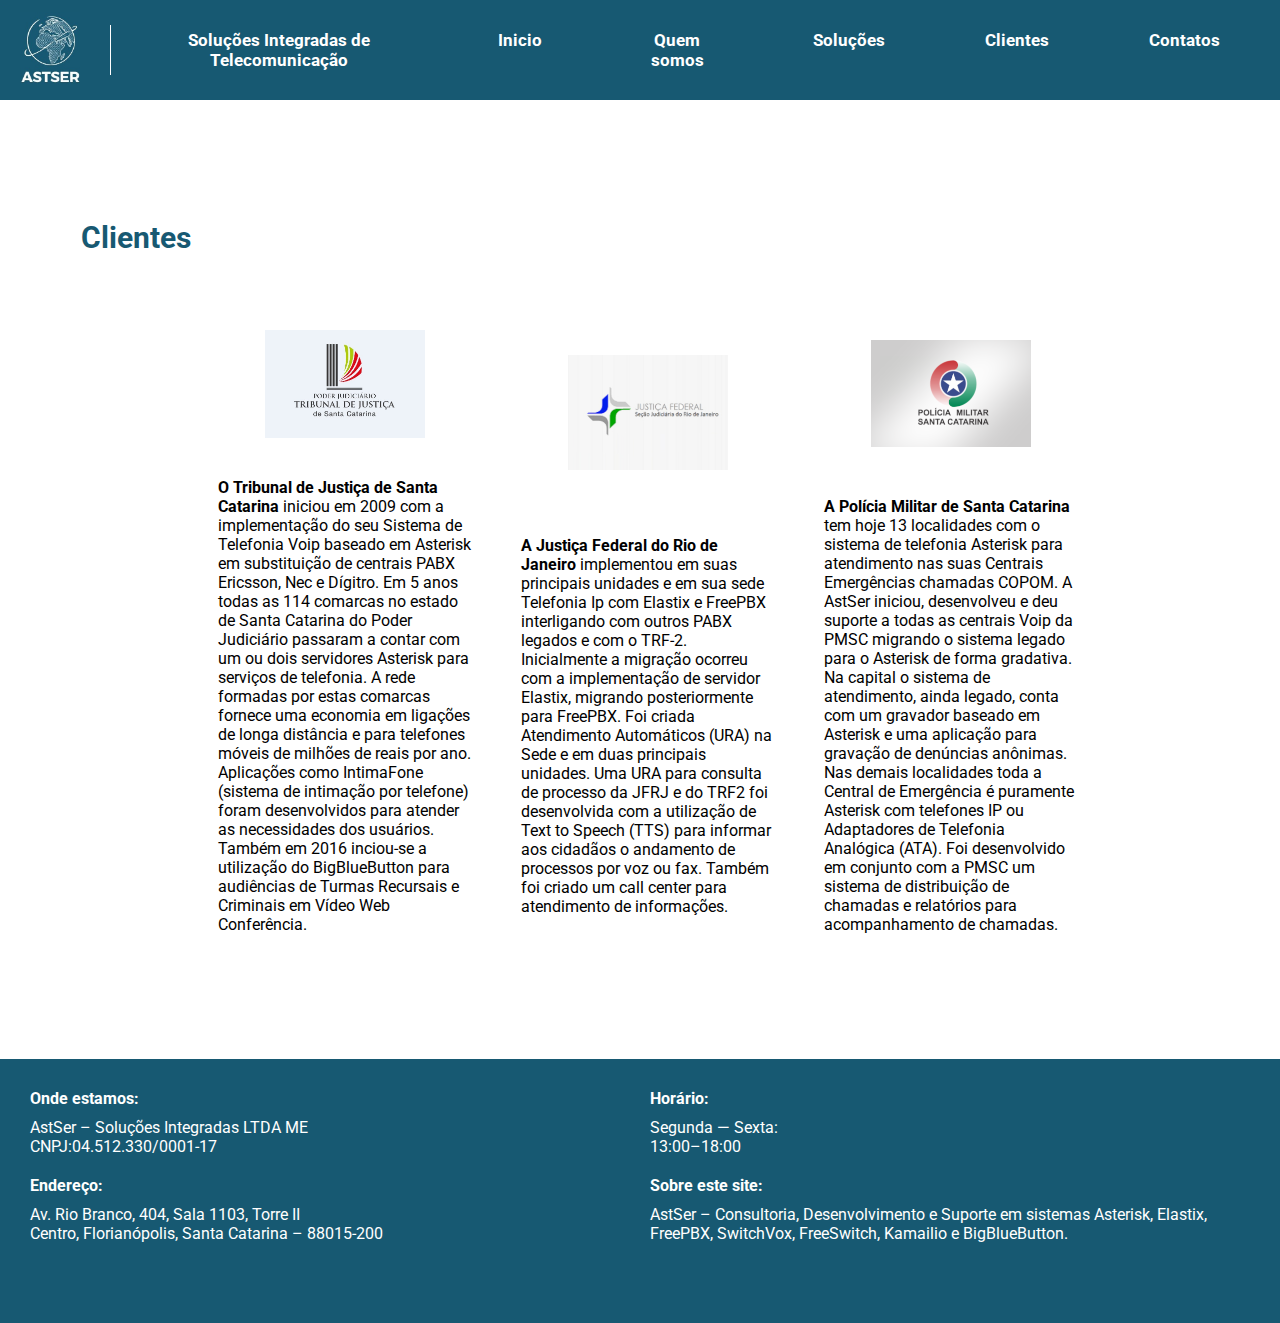
==== pages/clientes.html @ 1d49e688 "update" ====
<!DOCTYPE html>
<html lang="pt-br">
<head>
    <meta charset="UTF-8">
    <meta http-equiv="X-UA-Compatible" content="IE=edge">
    <meta name="viewport" content="width=device-width, initial-scale=1.0">
    <title>Astser</title>
    
    <link rel="preconnect" href="https://fonts.googleapis.com">
    <link rel="preconnect" href="https://fonts.gstatic.com" crossorigin>
    <link href="https://fonts.googleapis.com/css2?family=Roboto:wght@100&display=swap" rel="stylesheet">
    <link rel="stylesheet" href="https://fonts.googleapis.com/css2?family=Material+Symbols+Outlined:opsz,wght,FILL,GRAD@48,400,0,0" />
    <link href="https://fonts.googleapis.com/css2?family=Roboto:wght@100;900&display=swap" rel="stylesheet">
    <link rel="stylesheet" href="../style.css">
    <link rel="stylesheet" href="../css_page/clientes.css">
    <script src="https://code.jquery.com/jquery-3.6.1.min.js" integrity="sha256-o88AwQnZB+VDvE9tvIXrMQaPlFFSUTR+nldQm1LuPXQ=" crossorigin="anonymous"></script>
    <script src="../prog.js"></script>
</head>
<body>
    
        <header>
            <div class="menu active">
                <div class="empresa">
                    <div id="logo">
                        <a href="#"><img src="../images/imgOrg.jpg" alt=""></a>
                    </div>
                    <div class="traco"></div>
                    <div id="frase">
                        <p>Soluções Integradas de Telecomunicação</p>
                    </div>
                </div>
                <div><span id="icon-menu" class="material-symbols-outlined" style="cursor: pointer;" onclick="clickMenu()">menu</span></div>
                <div>
                    <div>
                        <ul id="itens" class="itens">
                            <li><a href="../index.html">Inicio</a></li>
                            <li><a href="quemSomos.html">Quem somos</a></li>
                            <li><a href="solucoes.html">Soluções</a></li>
                            <li><a href="clientes.html">Clientes</a></li>
                            <li><a href="contato.html">Contatos</a></li>
                        </ul>
                    </div>
                    <ul class="itens-2">
                        <a href="../index.html">
                            <li>Inicio</li>
                        </a>
                        <a href="quemSomos.html">
                            <li>Quem somos</li>
                        </a>
                        <a href="solucoes.html">
                            <li>Soluções</li>
                        </a>
                        <a href="clientes.html">
                            <li>Clientes</li>
                        </a>
                        <a href="contato.html">
                            <li>Contatos</li>
                        </a>
                    </ul>
                </div>
            </div>
        </header>

        <main>
            <div class="clients">
                <div class="card-client">
                    <div id="title-clients">
                        <h2>Clientes</h2>
                    </div>
                    <div class="client-content">
                        <div class="img-clients">
                            <img src="../images/TJSC-1.jpg" alt="">
                            <p><b>O Tribunal de Justiça de Santa Catarina</b> iniciou em 2009 com a implementação do seu Sistema de Telefonia Voip baseado em Asterisk em substituição de centrais PABX Ericsson, Nec e Dígitro. Em 5 anos todas as 114 comarcas no estado de Santa Catarina do Poder Judiciário passaram a contar com um ou dois servidores Asterisk para serviços de telefonia. A rede formadas por estas comarcas fornece uma economia em ligações de longa distância e para telefones móveis de milhões de reais por ano. Aplicações como IntimaFone (sistema de intimação por telefone) foram desenvolvidos para atender as necessidades dos usuários. Também em 2016 inciou-se a utilização do BigBlueButton para audiências de Turmas Recursais e Criminais em Vídeo Web Conferência.</p>
                        </div>
                        <div class="img-clients space">
                            <img src="../images/justiça.jpg" alt="">
                            <p><b>A Justiça Federal do Rio de Janeiro</b> implementou em suas principais unidades e em sua sede Telefonia Ip com Elastix e FreePBX interligando com outros PABX legados e com o TRF-2. Inicialmente a migração ocorreu com a implementação de servidor Elastix, migrando posteriormente para FreePBX. Foi criada Atendimento Automáticos (URA) na Sede e em duas principais unidades. Uma URA para consulta de processo da JFRJ e do TRF2 foi desenvolvida com a utilização de Text to Speech (TTS) para informar aos cidadãos o andamento de processos por voz ou fax. Também foi criado um call center para atendimento de informações.</p>
                        </div>
                        <div class="img-clients">
                            <img src="../images/image2.png" alt="">
                            <p><b>A Polícia Militar de Santa Catarina</b> tem hoje 13 localidades com o sistema de telefonia Asterisk para atendimento nas suas Centrais Emergências chamadas COPOM. A AstSer iniciou, desenvolveu e deu suporte a todas as centrais Voip da PMSC migrando o sistema legado para o Asterisk de forma gradativa. Na capital o sistema de atendimento, ainda legado, conta com um gravador baseado em Asterisk e uma aplicação para gravação de denúncias anônimas. Nas demais localidades toda a Central de Emergência é puramente Asterisk com telefones IP ou Adaptadores de Telefonia Analógica (ATA). Foi desenvolvido em conjunto com a PMSC um sistema de distribuição de chamadas e relatórios para acompanhamento de chamadas.</p>
                        </div>
                    </div>
                </div>
            </div>
        </main>

        <footer>
            <div class="footer">
                <div class="footer-content">
                    <div class="footer-space1">
                        <div class="footer-info">
                            <h4>Onde estamos:</h4>
                            <p>AstSer – Soluções Integradas LTDA ME</p>
                            <p>CNPJ:04.512.330/0001-17</p>
                        </div>
                        <div class="footer-info">
                            <h4>Endereço:</h4>
                            <p>Av. Rio Branco, 404, Sala 1103, Torre II</p>
                            <p>Centro, Florianópolis, Santa Catarina – 88015-200</p>
                        </div>
                    </div>

                    <div class="footer-space2">
                        <div class="footer-info">
                            <h4>Horário:</h4>
                            <p>Segunda — Sexta:</p>
                            <p>13:00–18:00</p>
                        </div>
                        <div class="footer-info">
                            <h4>Sobre este site:</h4>
                            <p>AstSer – Consultoria, Desenvolvimento e Suporte em sistemas Asterisk, Elastix, FreePBX, SwitchVox, FreeSwitch, Kamailio e BigBlueButton.</p>
                        </div>
                    </div>
                </div>
            </div>
        </footer>
</body>
</html>
---- style.css ----
/* MENU */
*{
    padding: 0px;
    margin: 0px;
    font-family: 'Roboto', sans-serif;
}
.menu{
    text-align: center;
    margin: auto;
    background-color: #175972; 
    font-weight: bold;
    margin: auto;
    padding: 15px;
    box-sizing: border-box;
    width: 100%;
    color: white;
    /* MENU FIXO */
    position: fixed;
    top: 0;
    z-index: 999;
}
.menu a{
    text-decoration: none;
    color: white;
}
.empresa p{
    margin: 15px;
}
#logo img{
    width: 60px;
}
.itens{
    display: none;
    list-style-type: none;
    flex-direction: column; 
    text-align: left;
    position: fixed;
    background-color: #175972;
    margin-top: 25px; 
    height: 100%;
    padding: 40px;
    left: 0;
} 
.itens li{
    margin-top: 20px;
}

.itens li:hover{
    background-color: #34bcee3f; 
}
.itens-2{
    display: none;
    text-align: center;
    list-style-type: none;
    flex-direction: column;
}
.itens li{
    padding: 10px;
}
#icon-menu{
    float: left;
}
/* BEM-VINDO A ASTSER */

.content{
    display: flex;
    min-height: 350px;
    margin-top: 170px;
}
.div-content{
    display: flex;
    width: 100%;
    background-image: url("images/global2.png");
    background-size: cover;
    background-position: left;
    flex-direction: column;
    justify-content: center;
    text-align: left;
    padding-left: 15px;
}
#title-content{
    margin-bottom: 20px;
    font-weight: bold;
    color: white;
}
#title-content span{
    color: #175972;
    font-weight: bold;
}
#paragraph-content p{
    margin-right: 150px;
    color: rgba(255, 255, 255, 0.797);
}
.btn-content{
    margin-top: 30px;
}
.btn-content div:nth-child(2){
    background-color: white;
}
.btn-content div:nth-child(2) a{
    color: #175972;
}
.btn-content div:nth-child(2):hover{
    background-color: #34bcee3f;
}
.btn-content div:nth-child(2) a:hover{
    color: white;
}
.btn{
    display: inline-block;
    background-color: #175972;
    padding: 10px;
    padding-left: 25px;
    padding-right: 25px;
    border-radius: 10px;
    border: none;
    text-decoration: none;
    font-weight: bold;
    text-align: center;
    margin: 6px;
    max-width: 25%;
    font-size: 12px;
    cursor: pointer;
}
.btn a{
    text-decoration: none;
    color: white;
}
.btn:hover{
    background-color: #34bcee3f;
    color: rgb(255, 255, 0);
    font-weight: bold;
    transition: 1s;
} 
/* QUEM SOMOS */

.who-we{
    color: rgb(0, 0, 0);
    text-align: left;
}
.who-content{
    padding-left: 5px;
    margin: 10px;
}
.who-content h2{
    font-weight: bold;
    color: #175972;
    margin-bottom: 20px;
}
.who-img img{
    width: 100%;
}
/* SOLUÇÕES */
.solucoes{
    display: flex;
    flex-direction: column;
    text-align: left;
    padding-left: 15px;
    padding: 20px;
    color: rgb(0, 0, 0);
    background-color: rgba(128, 128, 128, 0.126);
}
.solucoes h2{
    font-weight: bold;
    color: #175972;
    margin-bottom: 20px;
}
.solucoes-content{
    display: flex;
    flex-direction: column;
    margin-top: 70px;
    color: white;
}
.solucoes-itens{
    border: 1px solid #175972;
    border-radius: 10px;
    padding: 15px;
    background-color: #175972;
    margin-bottom: 20px;
}
.solucoes-itens h3{
    text-align: center;
    margin: 10px;
}
.icon-img{
    display: flex;
    justify-content: center;
}
.icon-img img{
   max-width: 90px;
}
/* CLIENTES */
.clients{
    padding-left: 15px;
    margin-top: 25px;
}
.client-content{
    margin-bottom: 100px;
}
#title-clients{
    text-align: left;
    font-weight: bold;
    color: #175972;
}
.card-client{
    display: flex;
    flex-direction: column;
}
.img-clients{
    margin: auto;
    margin-top: 50px;
}
.img-clients.space p{
    margin-bottom: 18px;
}
.img-clients img{
    display: flex;
    width: 160px;
    margin: auto;
    padding-bottom: 40px;
}
/* FOOTER */

.footer{
    display: flex;
    background-color: #175972;
    color: white;
    padding: 20px;
    justify-content: center;
}
.footer-info{
    padding: 10px;
}
.footer-info h4{
    margin-bottom: 10px;
}

/* RESPONSIVIDADE MENU */

@media (min-width:700px) {
    .content{
        margin-top: 95px;
    }
    .traco{
        width: 1px;
        height: 50px;
        margin-left: 10px;
        background-color: white;
    }
    .empresa{
        display: flex;
        align-items: center;
    }
    .menu{
        display: flex;
        justify-content: space-around;
        font-size: 15px;
        align-items: center;
        padding: 10px;
    }
    #icon-menu{
        display: none;
    } 
    .itens{
        position: none;
        display: none;
    }
    .itens li{
        display: none;
    }
    .itens-2{
        display: flex;
        flex-direction: row;
    }
    .itens-2 li{
        margin: 20px;
    }
    .itens-2 a:hover{
        background-color: #34bcee3f; 
        border-radius: 15px;
        transition: 1.0s;
    }
}
@media (min-width:1000px) {
    /* MENU */
    .itens{
        position: none;
        display: none;
    }
    .itens-2 li{
        margin-left: 50px;
        margin-right: 50px;
    }
    .traco{
        width: 1px;
        height: 50px;
        margin-left: 30px;
        background-color: white;
    }
    #logo{
        margin-left: 10px;
    }
    /*  QUEM SOMOS */
    .who-we{
        display: flex;
    }
    .who-content{
        display: flex;
        flex-direction: column;
        padding-top: 20px;
        font-size: 20px;
    }
    .who-img img{
        min-width: 50%;
    }
    /* FOOTER */
    .footer-content{
        display: flex;
        justify-content: space-between;
        padding-bottom: 50px;
    }
    .footer-space1{
        width: 50%;
    }
    .footer-space2{
        width: 50%;
    }
}
@media (min-width:1200px) {
    .menu{
        font-size: 17px;
        padding: 10px;
    }
    .solucoes{
        font-size: 20px;
        align-items: center;
    }
    .solucoes-content{
        flex-direction: row;
        justify-content: center;
        padding-bottom: 100px;
    }
    .solucoes-itens{
        margin: 23px;
        width: 25%;
        font-size: 17px;
    }
    .solucoes-exp{
        display: flex;
        flex-direction: column;
        width: 50%;
        justify-content: center;
        margin-right: 500px;
    }
    .card-client{
        align-items: center;
    }
    .client-content{
        display: flex;
        justify-content: center;
    }
    #title-clients{
        display: flex;
        flex-direction: row;
        width: 50%;
        margin-right: 500px;
        font-size: 20px;
        margin-bottom: 50px;
    }
    .img-clients{
        width: 20%;
        display: flex;
        margin: 25px;
        flex-direction: column;
    }
}
/* RESPONSIVIDADE CONTENT */

@media (min-width:1500px) {
    .content{
        min-height: 500px;
    }
    .div-content{
        align-items: center;
    }
    .btn{
       font-size: 17px;
    }
    .words-content{
        width: 50%;
        display: flex;
        font-size: 25px;
        flex-direction: column;
        justify-content: center;
        margin-right: 500px;
    }
    .who-img{
        width: 1200px;
        margin-right: 160px;
    }
    .who-img img{
        width: 600px;
    }
    .who-content{
        margin-left: 385px;
    }
    .solucoes-itens{
        width: 15%;
    }
}
---- css_page/clientes.css ----
.clients{
    margin-top: 220px;
}
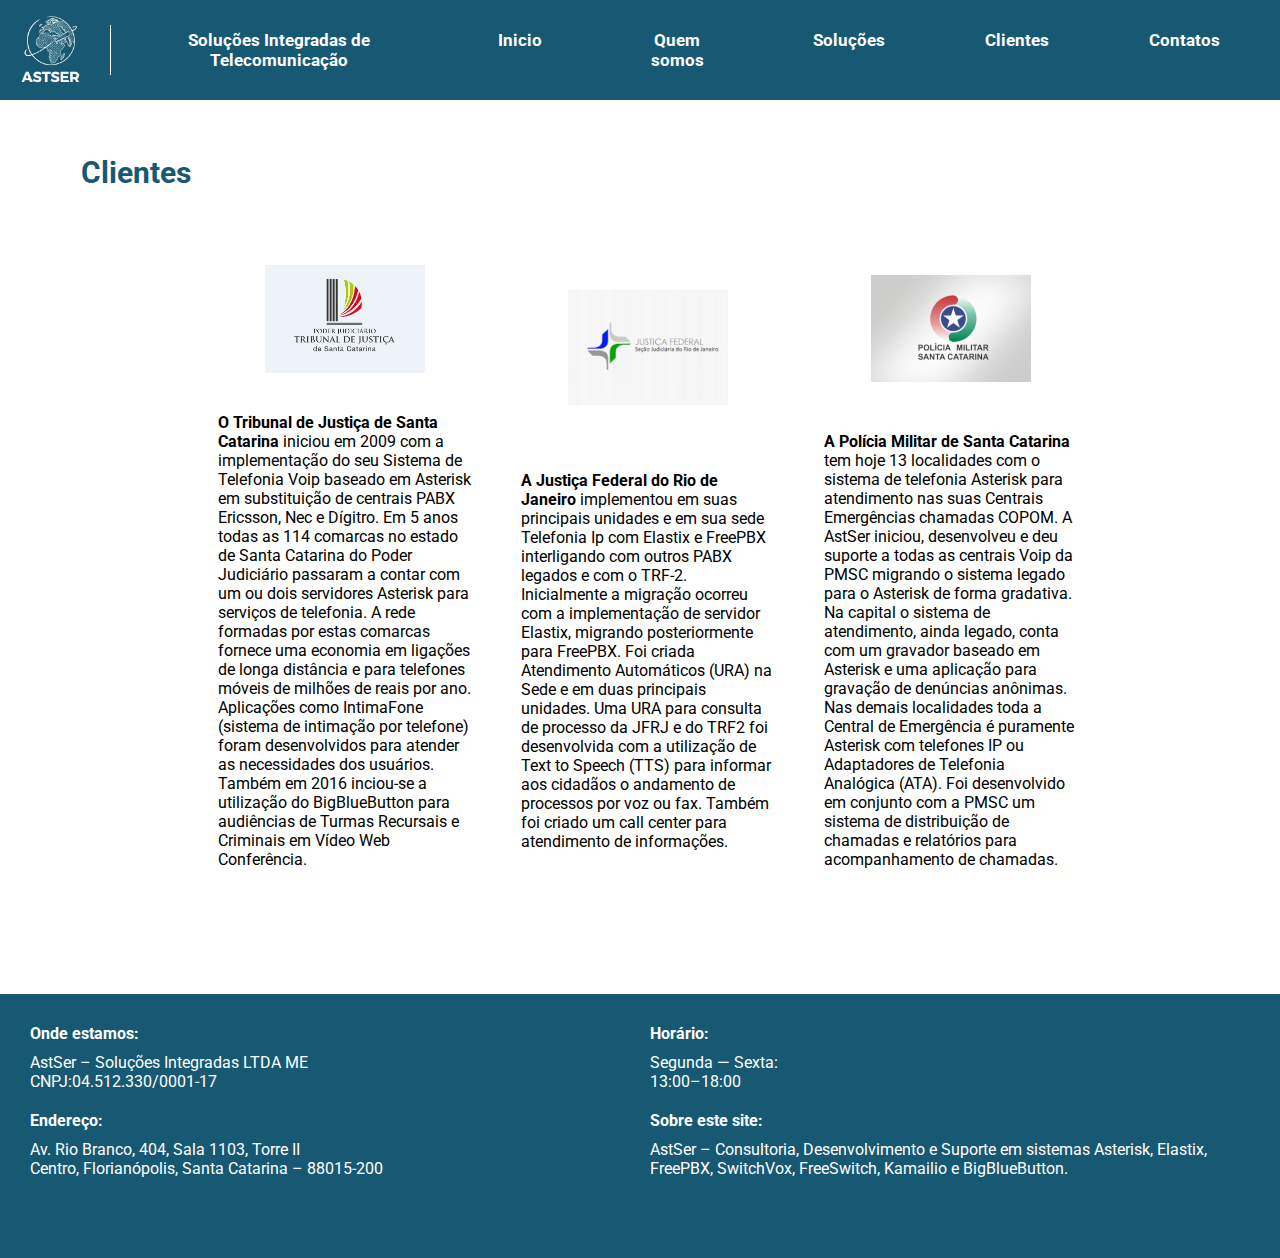
==== commit e88c674a: "update-final" ====
--- a/pages/clientes.html
+++ b/pages/clientes.html
@@ -5,7 +5,6 @@
     <meta http-equiv="X-UA-Compatible" content="IE=edge">
     <meta name="viewport" content="width=device-width, initial-scale=1.0">
     <title>Astser</title>
-    
     <link rel="preconnect" href="https://fonts.googleapis.com">
     <link rel="preconnect" href="https://fonts.gstatic.com" crossorigin>
     <link href="https://fonts.googleapis.com/css2?family=Roboto:wght@100&display=swap" rel="stylesheet">
@@ -22,7 +21,7 @@
             <div class="menu active">
                 <div class="empresa">
                     <div id="logo">
-                        <a href="#"><img src="../images/imgOrg.jpg" alt=""></a>
+                        <a href="../index.html"><img src="../images/imgOrg.jpg" alt=""></a>
                     </div>
                     <div class="traco"></div>
                     <div id="frase">
@@ -33,11 +32,21 @@
                 <div>
                     <div>
                         <ul id="itens" class="itens">
-                            <li><a href="../index.html">Inicio</a></li>
-                            <li><a href="quemSomos.html">Quem somos</a></li>
-                            <li><a href="solucoes.html">Soluções</a></li>
-                            <li><a href="clientes.html">Clientes</a></li>
-                            <li><a href="contato.html">Contatos</a></li>
+                            <a href="../index.html">
+                                <li>Inicio</li>
+                            </a>
+                            <a href="quemSomos.html">
+                                <li>Quem somos</li>
+                            </a>
+                            <a href="solucoes.html">
+                                <li>Soluções</li>
+                            </a>
+                            <a href="clientes.html">
+                                <li>Clientes</li>
+                            </a>
+                            <a href="contato.html">
+                                <li>Contatos</li>
+                            </a>
                         </ul>
                     </div>
                     <ul class="itens-2">
--- a/style.css
+++ b/style.css
@@ -53,6 +53,7 @@
     text-align: center;
     list-style-type: none;
     flex-direction: column;
+    
 }
 .itens li{
     padding: 10px;
--- a/css_page/clientes.css
+++ b/css_page/clientes.css
@@ -1,3 +1,9 @@
-.clients{
-    margin-top: 220px;
+#title-clients{
+    margin-top: 200px;
+}
+
+@media (min-width:700px) {
+    #title-clients{
+        margin-top: 130px;
+    }
 }